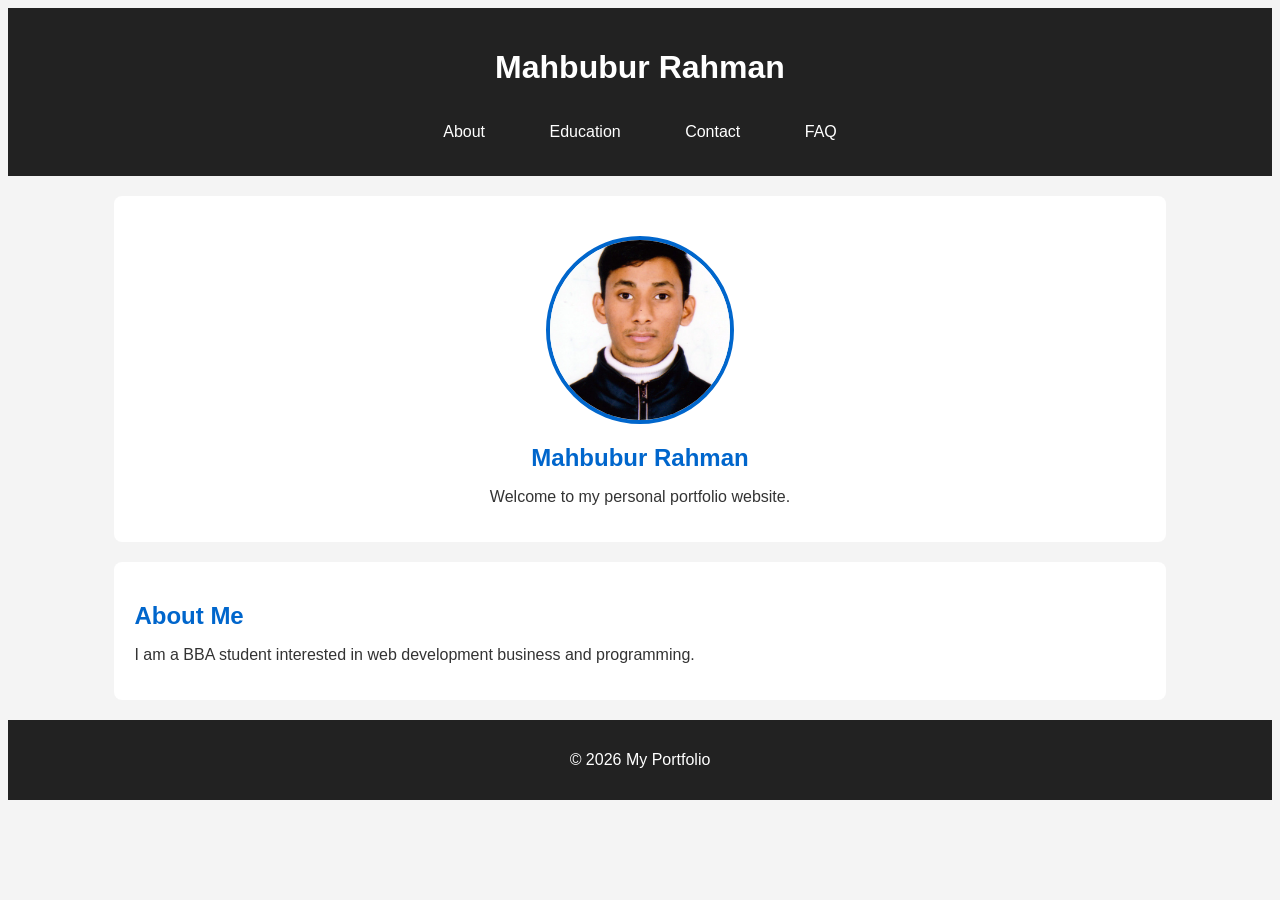
==== index.html @ ecfa5607 "Add files via upload" ====
<!DOCTYPE html>
<html lang="en">
<head>
    <meta charset="UTF-8">
    <meta name="viewport" content="width=device-width, initial-scale=1.0">
    <title>My Portfolio</title>
    <link rel="stylesheet" href="style.css">
</head>
<body>

<header>
    <h1>Mahbubur Rahman</h1>
  <nav>
    <a href="index.html">About</a>
    <a href="education.html">Education</a>
    <a href="contact.html">Contact</a>
              <a href="faq.html">FAQ</a>

</nav>
</header>


<section id="home">
    <img src="WUB01_25_86_5094.jpg" alt="Profile Photo" class="profile-pic">

    <h2>Mahbubur Rahman</h2>

    <p>Welcome to my personal portfolio website.</p>
</section>

<section id="about">
    <h2>About Me</h2>
    <p>I am a BBA student interested in web development business and programming.</p>
</section>





<footer>
    <p>&copy; 2026 My Portfolio</p>
</footer>

</body>
</html>
---- style.css ----
nav a{
    color:white;
    text-decoration:none;
    margin:0 10px;
    padding:8px 16px;
    border-radius:5px;
    transition:0.3s;
}

nav a:hover{
    background:#0066cc;
    color:white;
}

nav a:focus{
    background:#0066cc;
    color:white;
}
{
    margin:0;
    padding:0;
    box-sizing:border-box;
}

body{
    font-family:Arial,sans-serif;
    background:#f4f4f4;
    color:#333;
}

header{
    background:#222;
    color:white;
    text-align:center;
    padding:20px;
}

nav{
    margin-top:10px;
}

nav a{
    color:white;
    text-decoration:none;
    margin:0 10px;
}

section{
    background:white;
    width:80%;
    margin:20px auto;
    padding:20px;
    border-radius:8px;
}

h2{
    color:#0066cc;
    margin-bottom:10px;
}

ul{
    margin-left:20px;
}

footer{
    background:#222;
    color:white;
    text-align:center;
    padding:15px;
    margin-top:20px;
}
.profile-pic{
    width:180px;
    height:180px;
    border-radius:50%;
    object-fit:cover;
    display:block;
    margin:20px auto;
    border:4px solid #0066cc;
}

#home{
    text-align:center;
}
.center-image{
    display: block;
    margin: 20px auto;
    width: 200px;   /* Adjust as needed */
    height: auto;
}
.faq{
    width:80%;
    margin:30px auto;
}

.faq h2{
    text-align:center;
    margin-bottom:20px;
}

details{
    background:white;
    border:1px solid #ccc;
    border-radius:8px;
    margin:15px 0;
    padding:15px;
}

summary{
    font-size:18px;
    font-weight:bold;
    cursor:pointer;
}

summary:hover{
    color:#0066cc;
}

details p{
    margin-top:10px;
    line-height:1.6;
}
nav{
    background-color:#222;
    padding:15px;
    text-align:center;
}

nav a{
    color:white;
    text-decoration:none;
    margin:0 15px;
    padding:8px 15px;
}

nav a:hover{
    background:#0066cc;
    border-radius:5px;
}
a{
    color:#0066cc;
    text-decoration:none;
}

a:hover{
    text-decoration:underline;
}
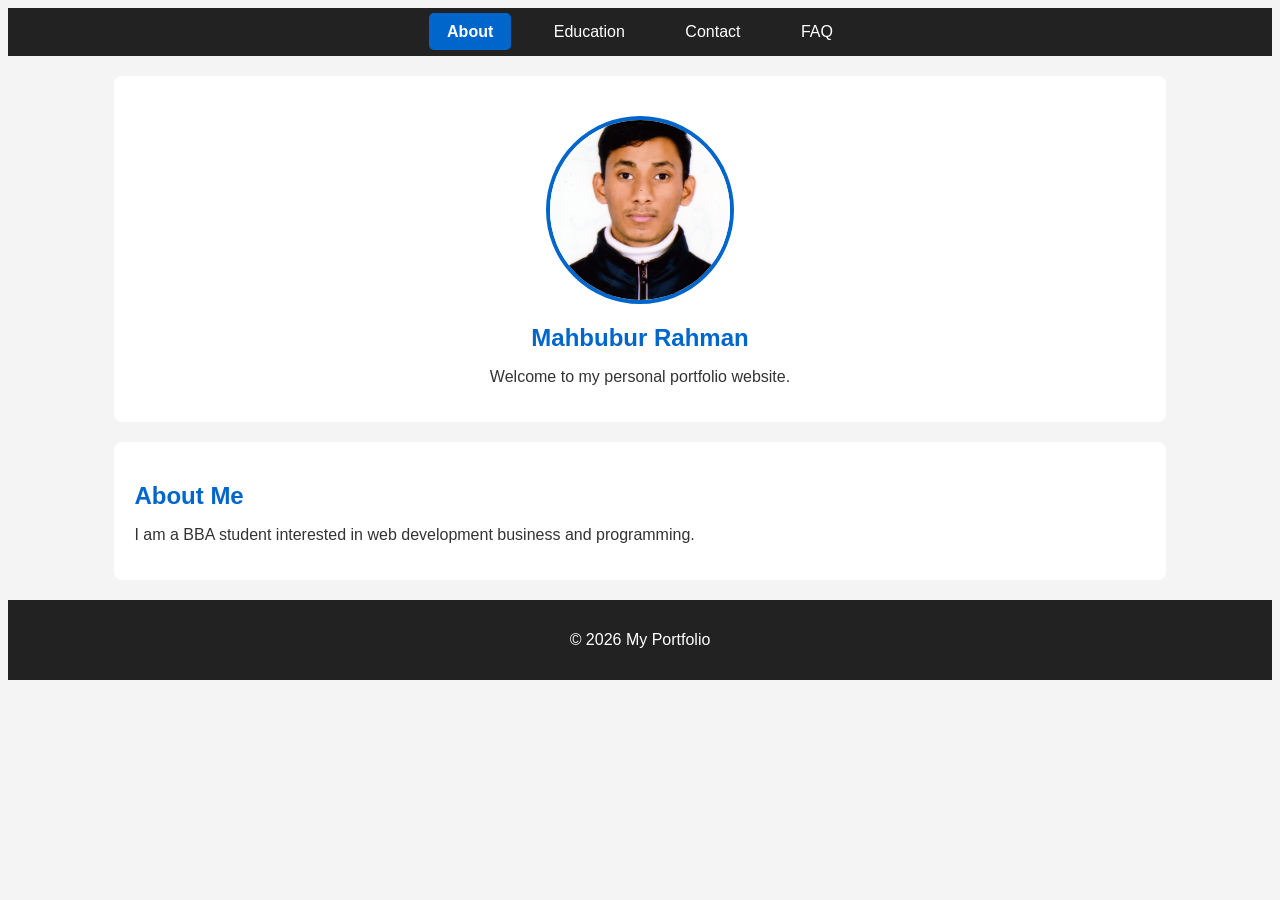
==== commit 40ce30e4: "Update index.html" ====
--- a/index.html
+++ b/index.html
@@ -8,16 +8,14 @@
 </head>
 <body>
 
-<header>
-    <h1>Mahbubur Rahman</h1>
-  <nav>
-    <a href="index.html">About</a>
+<nav>
+    <a href="index.html" class = 'active'>About</a>
     <a href="education.html">Education</a>
     <a href="contact.html">Contact</a>
-              <a href="faq.html">FAQ</a>
+              <a href="faq.html" >FAQ</a>
 
 </nav>
-</header>
+
 
 
 <section id="home">
@@ -42,4 +40,4 @@
 </footer>
 
 </body>
-</html>+</html>
--- a/style.css
+++ b/style.css
@@ -1,26 +1,3 @@
-nav a{
-    color:white;
-    text-decoration:none;
-    margin:0 10px;
-    padding:8px 16px;
-    border-radius:5px;
-    transition:0.3s;
-}
-
-nav a:hover{
-    background:#0066cc;
-    color:white;
-}
-
-nav a:focus{
-    background:#0066cc;
-    color:white;
-}
-{
-    margin:0;
-    padding:0;
-    box-sizing:border-box;
-}
 
 body{
     font-family:Arial,sans-serif;
@@ -28,22 +5,7 @@
     color:#333;
 }
 
-header{
-    background:#222;
-    color:white;
-    text-align:center;
-    padding:20px;
-}
 
-nav{
-    margin-top:10px;
-}
-
-nav a{
-    color:white;
-    text-decoration:none;
-    margin:0 10px;
-}
 
 section{
     background:white;
@@ -129,19 +91,21 @@
 nav a{
     color:white;
     text-decoration:none;
-    margin:0 15px;
-    padding:8px 15px;
+    margin:0 10px;
+    padding:10px 18px;
+    border-radius:5px;
+    transition:0.3s;
 }
 
+
+nav a.active{
+    background:#0066cc;
+    font-weight:bold;
+        text-decoration:none;
+
+}
 nav a:hover{
     background:#0066cc;
     border-radius:5px;
-}
-a{
-    color:#0066cc;
     text-decoration:none;
 }
-
-a:hover{
-    text-decoration:underline;
-}
